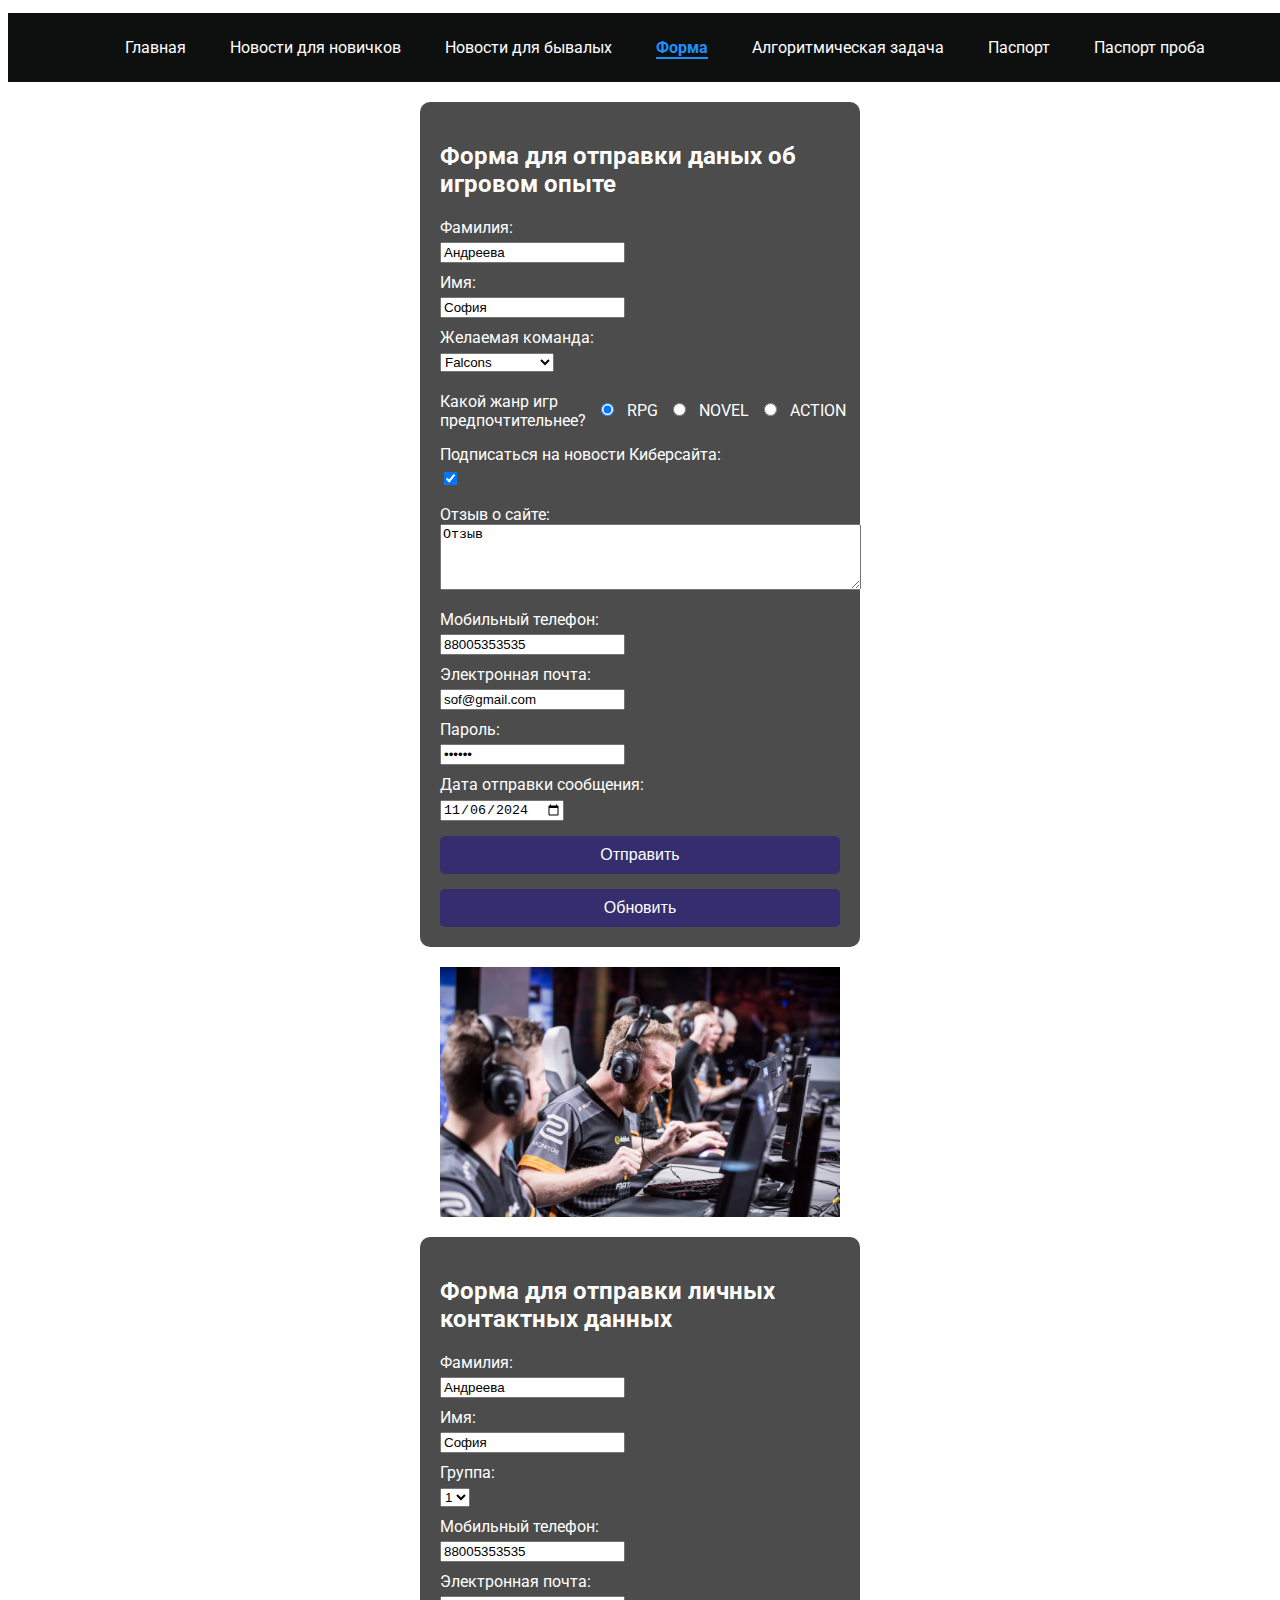
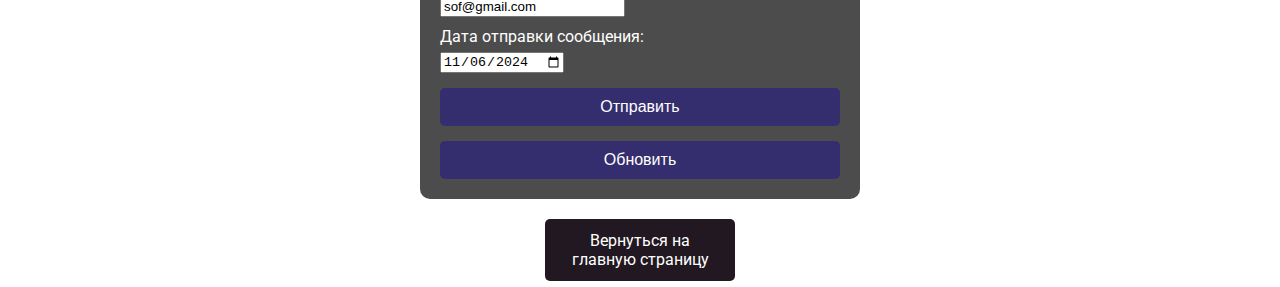
==== form.html @ 924ce8ca "Add files via upload" ====
<!DOCTYPE html>
<html lang="ru">
<head>
    <meta charset="UTF-8">
    <meta name="viewport" content="width=device-width, initial-scale=1.0">
    <title>Форма отправки данных</title>
    <link href="https://fonts.googleapis.com/css2?family=Roboto:wght@400;700&display=swap" rel="stylesheet">
    <link rel="stylesheet" href="styles.css">
    <style>
        .bold {
            font-weight: bold; 
            font-family: 'Roboto', sans-serif; 
        }

        .for_form {
            background-color: rgba(0, 0, 0, 0.7); 
            padding: 20px; 
            border-radius: 10px; 
            max-width: 400px; 
            margin: 20px; 
            color: white; 
            text-align: left; 
            margin-left: auto;
            margin-right: auto; 
        }

        form {
            width: 100%;
        }

        label {
            display: block; 
            margin: 10px 0 5px;
        }

        button {
            width: 100%;
            padding: 10px;
            margin-top: 15px;
            background-color: #342d6e;
            color: #fff;
            border: none;
            border-radius: 5px;
            cursor: pointer;
            font-size: 16px;
        }

        button:hover {
            background-color: #7c6fc5;
        }

        .game_genres {
            display: flex;
            gap: 10px; 
            align-items: center;
            margin: 10px 0;
        }

        .image-center {
            display: block; 
            margin: 20px auto; 
        }

        .return-link {
            display: block;
            text-align: center;
            margin-top: 15px;
            padding: 12px 20px; 
            background-color: #221821; 
            color: white; 
            border-radius: 5px; 
            text-decoration: none; 
            width: 150px; 
            margin-left: auto;
            margin-right: auto; 
        }

        .groups {
            display: flex;
            gap: 10px; 
            align-items: center;
            margin: 10px 0;
        }
        
    </style>
</head>
<body>
    <div class="background-image"></div>

    <nav>
        <div style="text-align: center;">
            <a href="index.html">Главная</a>
            <a href="novice.html">Новости для новичков</a>
            <a href="experienced.html">Новости для бывалых</a>
            <a href="form.html" target="_self" class="active">Форма</a> 
            <a href="algorithmic_task.html" target="_self">Алгоритмическая задача</a>
            <a href="passport.html">Паспорт</a>
            <a href="passport_proba.html">Паспорт проба</a>
        </div>
    </nav>

    <div class="for_form">
        <form action="https://www.bing.com/search?" id="UserEnter" name="UserEnter" target="_blank">
            <p><input type="hidden" name="q" value="search"></p>
            <h2>Форма для отправки даных об игровом опыте</h2>
        
            <label for="lastname">Фамилия:</label>
            <input type="text" id="lastname" name="lastname" required value="Андреева">
        
            <label for="name">Имя:</label>
            <input type="text" id="name" name="name" required value="София">
        
            <label for="team">Желаемая команда:</label>
            <select id="team" name="team" required>
                <option value="Falcons">Falcons</option>
                <option value="The Mongolz">The Mongolz</option>
                <option value="BetBoom Team">BetBoom Team</option>
            </select>

            <div class="game_genres">
                <label>Какой жанр игр предпочтительнее?</label>
                <input type="radio" id="genre_rpg" name="game_genre" value="RPG" checked>
                <label for="genre_rpg">RPG</label>
                <input type="radio" id="genre_novel" name="game_genre" value="Novel">
                <label for="genre_novel">NOVEL</label>
                <input type="radio" id="genre_action" name="game_genre" value="Action">
                <label for="genre_action">ACTION</label>
            </div>
        
            <label for="subscribe">Подписаться на новости Киберсайта:</label>
            <input type="checkbox" id="subscribe" name="subscribe" checked>

            <p> Отзыв о сайте:
                <br>
                <TEXTAREA cols=50 rows=4 name="textarea" >Отзыв</TEXTAREA>
            </p>
        
        
            <label for="phone">Мобильный телефон:</label>
            <input type="number" id="phone" name="phone" required value="88005353535">
        
            <label for="email">Электронная почта:</label>
            <input type="email" id="email" name="email" required value="sof@gmail.com">
        
            <label for="user_password">Пароль:</label>
            <input type="password" id="user_password" name="user_password" required value="291222">
        
            <label for="send_date">Дата отправки сообщения:</label>
            <input type="date" name="user_date" value="2024-11-06">
        
            <button type="submit">Отправить</button>
            <button type="Reset">Обновить</button>
        </form>
    </div>

    <img src="kkk.jpg" alt="изображение" class="image-center" width="400" height="250">

    <div class="for_form">
        <form action="https://www.bing.com/search?" id="UserEnter" name="UserEnter" target="_blank">
            <p><input type="hidden" name="q" value="search"></p>
            <h2>Форма для отправки личных контактных данных</h2>
        
            <label for="lastname">Фамилия:</label>
            <input type="text" id="lastname" name="lastname" required value="Андреева">
        
            <label for="name">Имя:</label>
            <input type="text" id="name" name="name" required value="София">

            <label for="team">Группа:</label>
            <select id="team" name="team" required>
                <option value="team1">1</option>
                <option value="team2">2</option>
                <option value="team3">3</option>
            </select>
        
            <label for="phone">Мобильный телефон:</label>
            <input type="number" id="phone" name="phone" required value="88005353535">
        
            <label for="email">Электронная почта:</label>
            <input type="email" id="email" name="email" required value="sof@gmail.com">
        
            <label for="send_date">Дата отправки сообщения:</label>
            <input type="date" name="user_date" value="2024-11-06">
        
            <button type="submit">Отправить</button>
            <button type="Reset">Обновить</button>
        </form>
    </div>

    <a href="index.html" class="return-link">Вернуться на главную страницу</a>

</body>
</html>
---- styles.css ----
body {
    font-family: 'Roboto', sans-serif;
    text-align: left;
    background: url('view-illuminated-neon-gaming-keyboard-setup-controller.jpg') no-repeat center center fixed;
    background-size: cover;
    position: relative;
    color: white; 
    padding-top: 5px; 
}

nav {
    width: 100%; 
    padding: 25px; 
    background: #0e0f0f; 
    color: #fff; 
    text-align: center; 
    top: 0; 
    left: 0; 
    z-index: 1000; 
}

nav a {
    color: #fff; 
    margin: 0 20px; 
    text-decoration: none; 
    transition: color 0.3s ease; 
}

nav a:hover {
    color: #1e90ff; 
}

/* Стили для активного элемента в меню */
nav a.active {
    font-weight: bold;  /* Делаем текст жирным */
    color: #1e90ff;     /* Меняем цвет активной ссылки на синий (можно изменить) */
    border-bottom: 2px solid #1e90ff; /* Добавляем подчеркивание для активного элемента */
}

img {
    max-width: 100%; 
}

table {
    border-collapse: collapse; 
    width: 50%;
    margin: 20px auto;
    border: 2px solid white; 
    background: url('black-blue-gradient-photy.org.jpg') no-repeat center center; 
    background-size: cover; 
}

table, th, td {
    border: 1px solid white;
}

th, td {
    padding: 10px; 
    background-color: rgba(0, 0, 0, 0.5); 
}

td {
    text-align: center; 
    vertical-align: middle; 
}

h1, h2 {
    text-align: left; 
}

.content {
    background-color: rgba(0, 0, 0, 0.7); 
    padding: 20px;
    border-radius: 10px; 
    margin: 20px; 
}


.content > * {
    margin-top: 5px; 
}

.background-image {
    content: '';
    position: absolute;
    top: 0;
    left: 0;
    width: 100%;
    height: 100%;
    opacity: 0.5; 
    z-index: -1; 
}


.center-text {
    text-align: center; 
    margin-top: 50px; 
}

.background-cell {
    background-image: url('идгу.jpg'); 
    background-size: cover; 
    background-position: center; 
    color: white; 
}
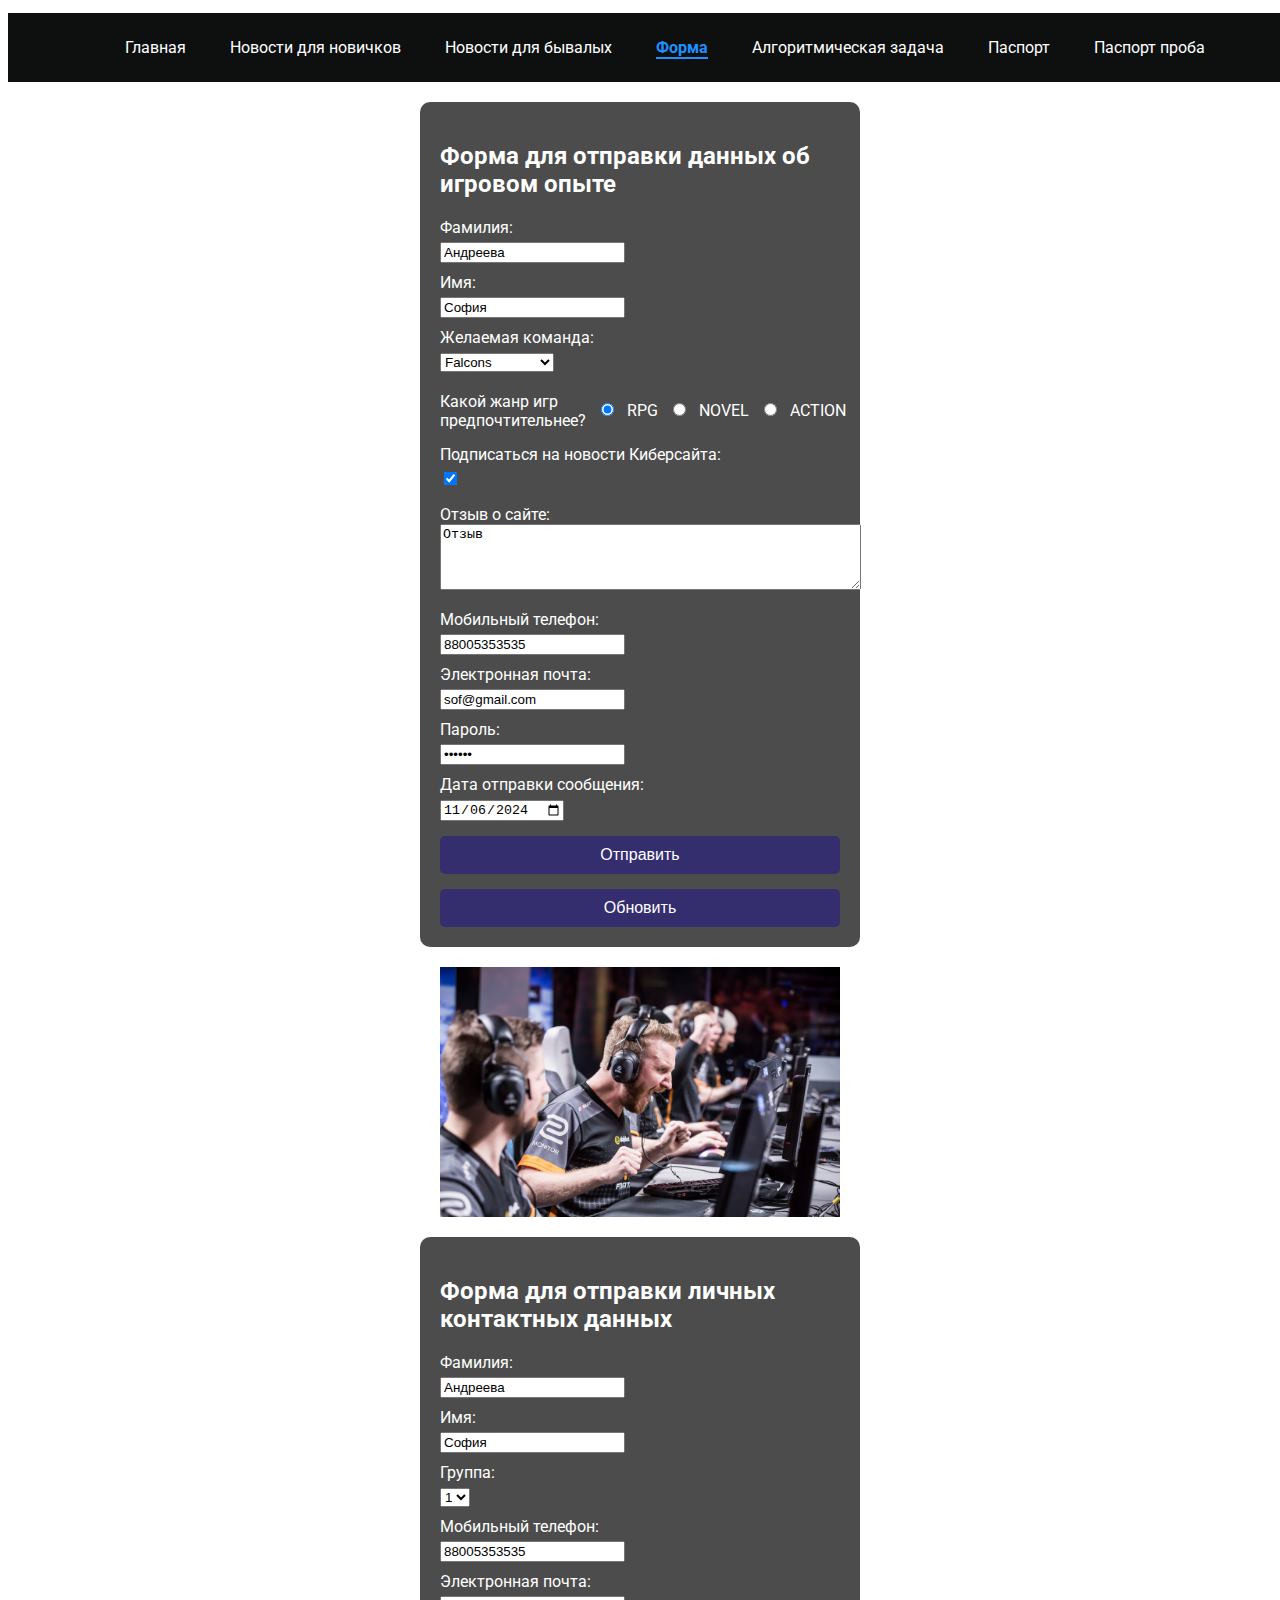
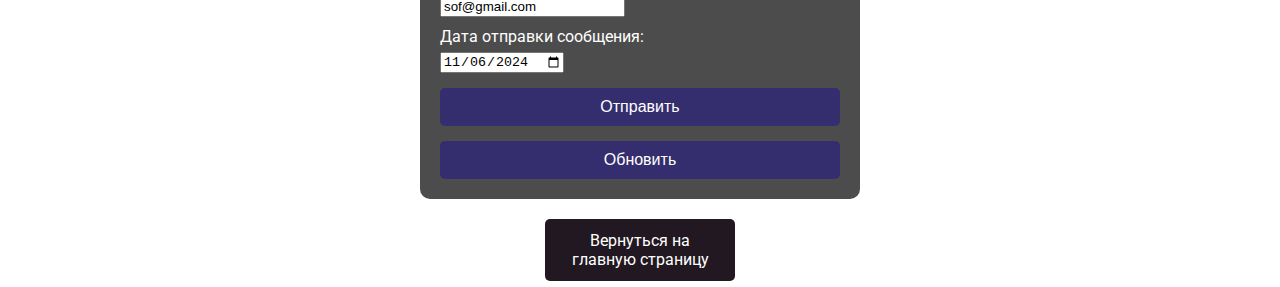
==== commit dc15b938: "Update form.html" ====
--- a/form.html
+++ b/form.html
@@ -102,7 +102,7 @@
     <div class="for_form">
         <form action="https://www.bing.com/search?" id="UserEnter" name="UserEnter" target="_blank">
             <p><input type="hidden" name="q" value="search"></p>
-            <h2>Форма для отправки даных об игровом опыте</h2>
+            <h2>Форма для отправки данных об игровом опыте</h2>
         
             <label for="lastname">Фамилия:</label>
             <input type="text" id="lastname" name="lastname" required value="Андреева">
